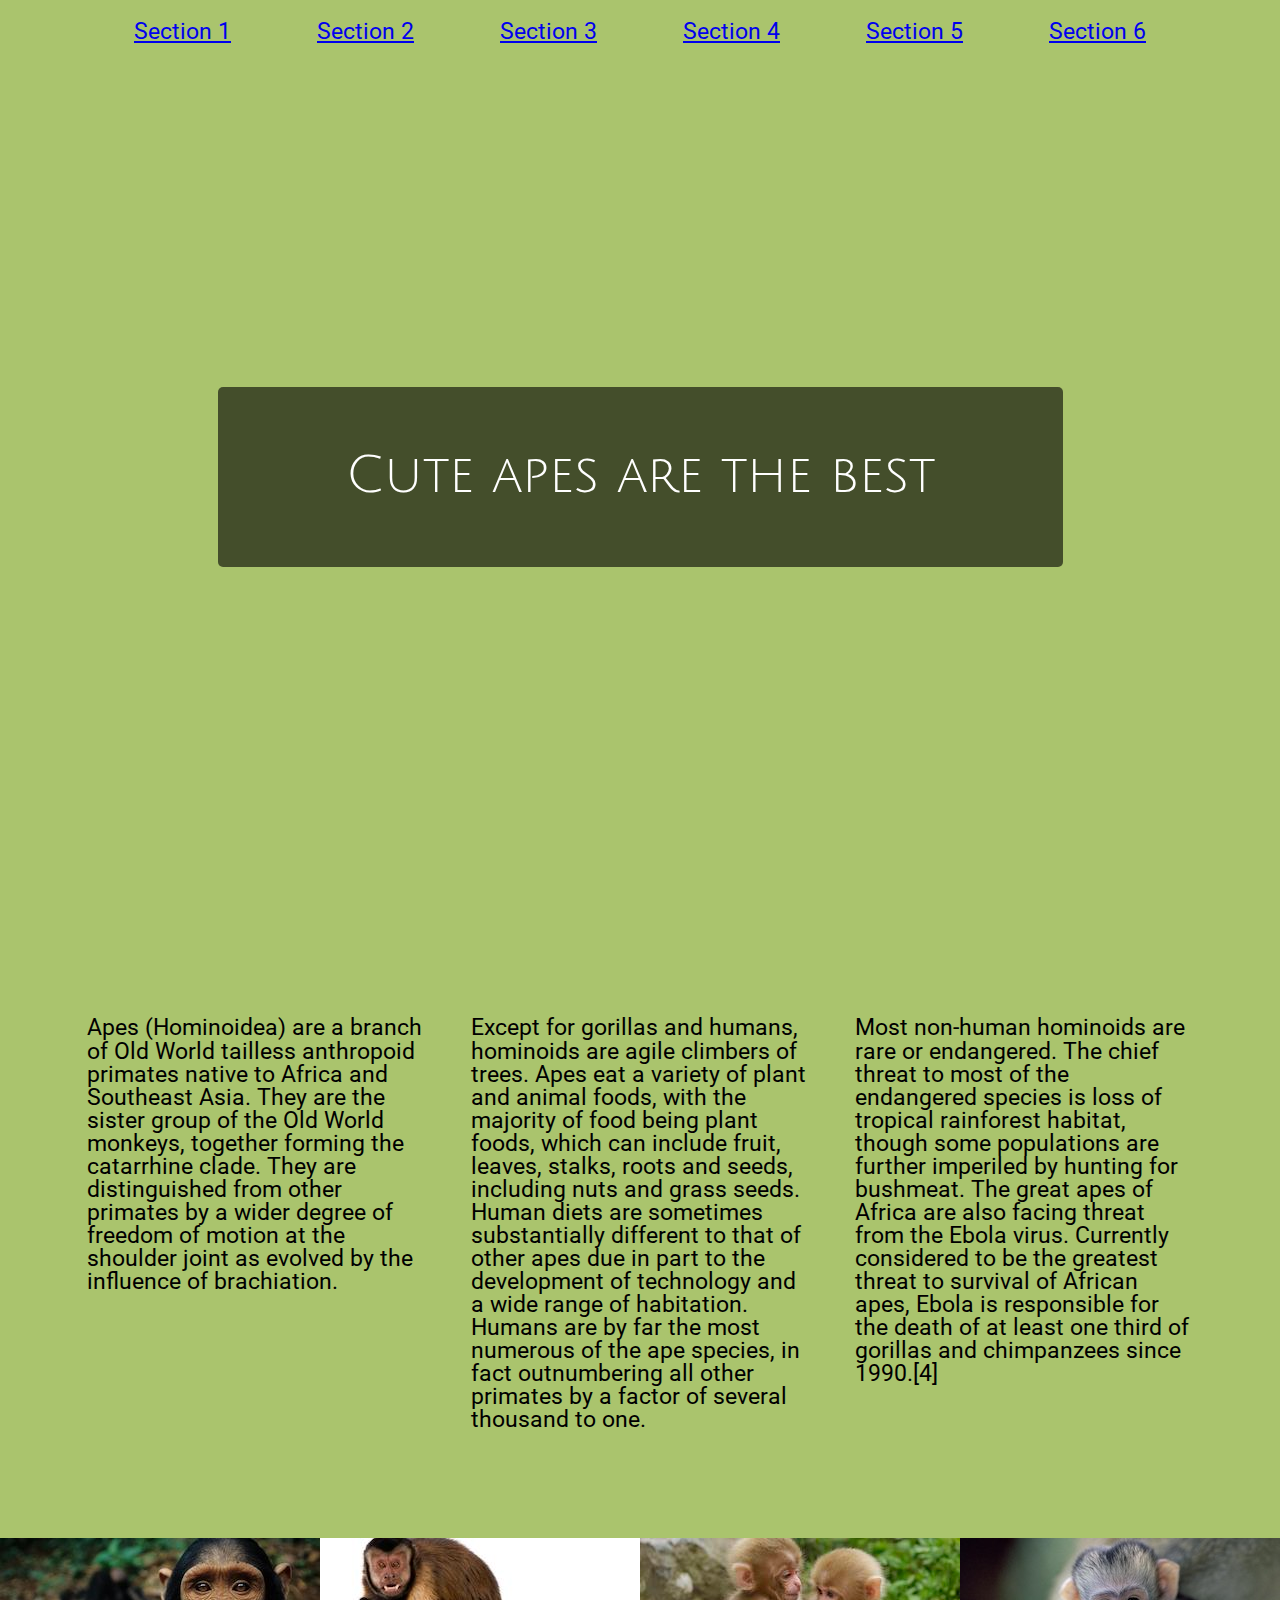
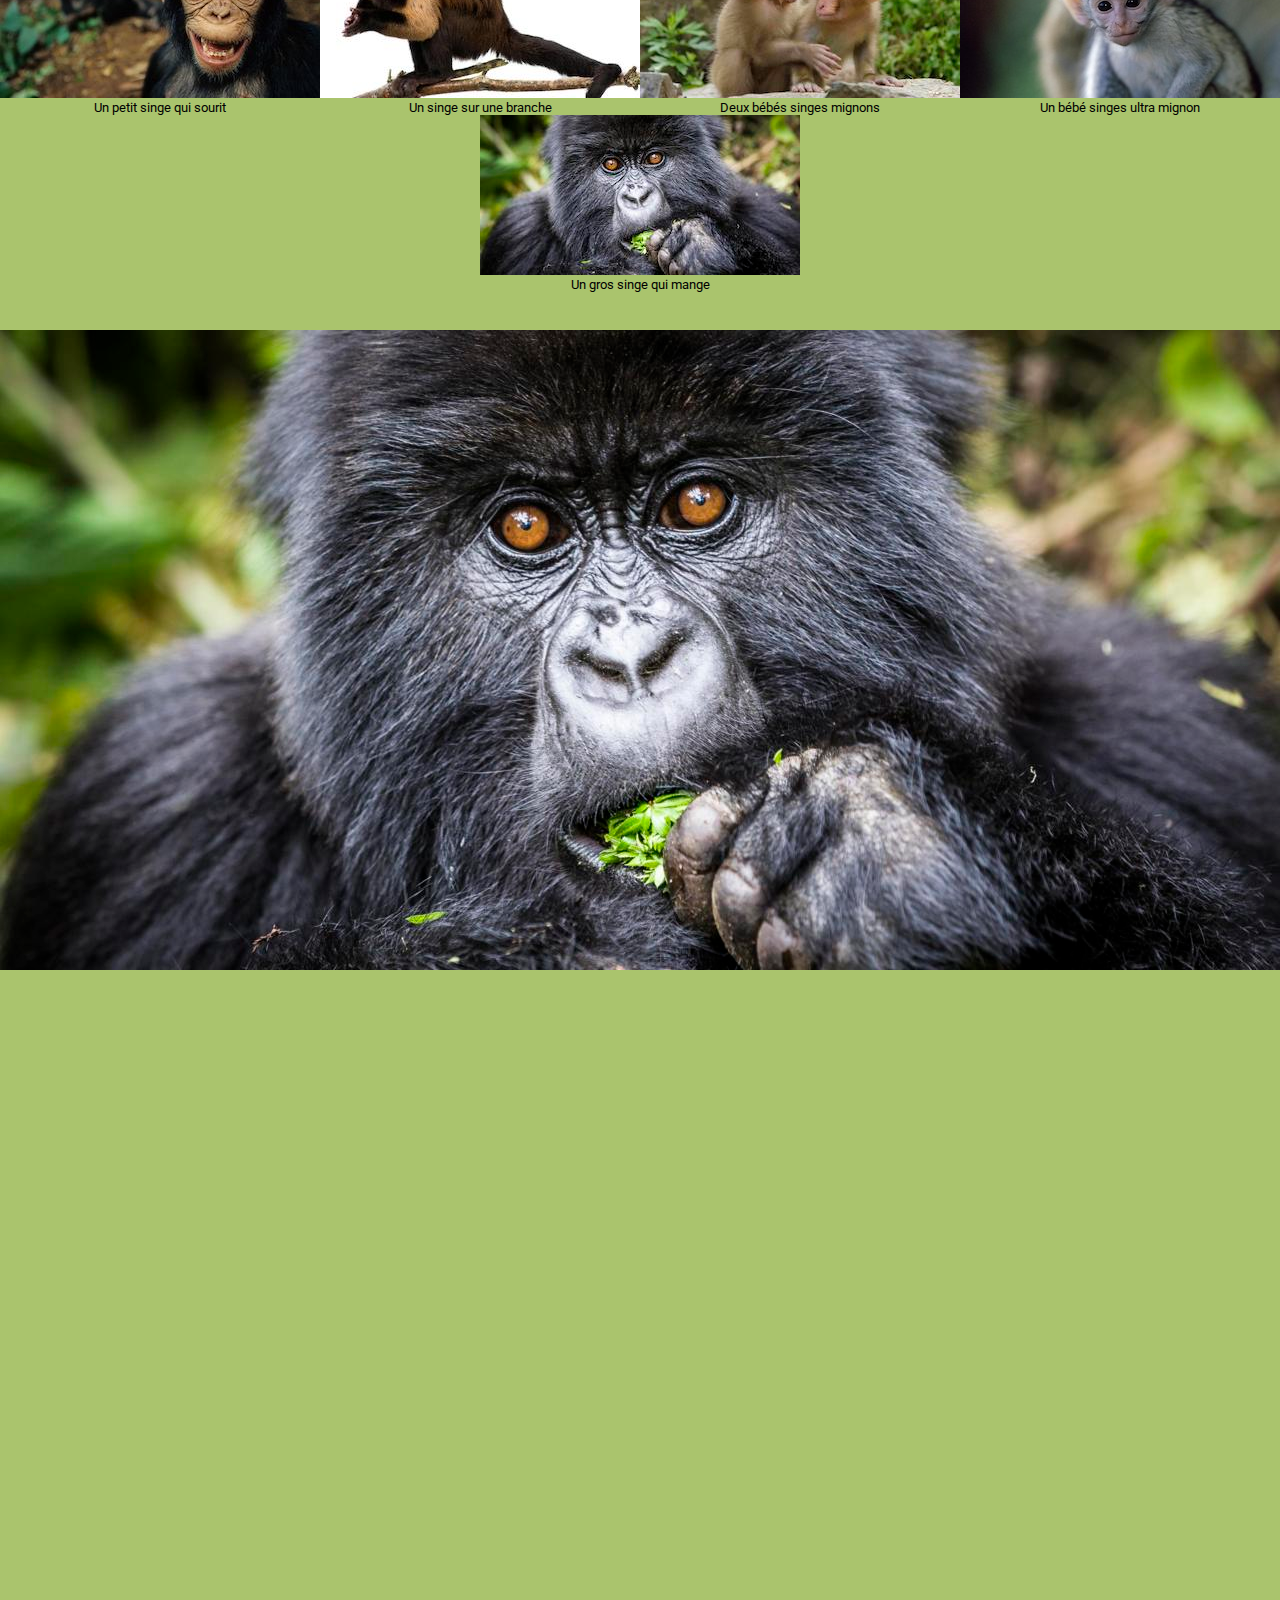
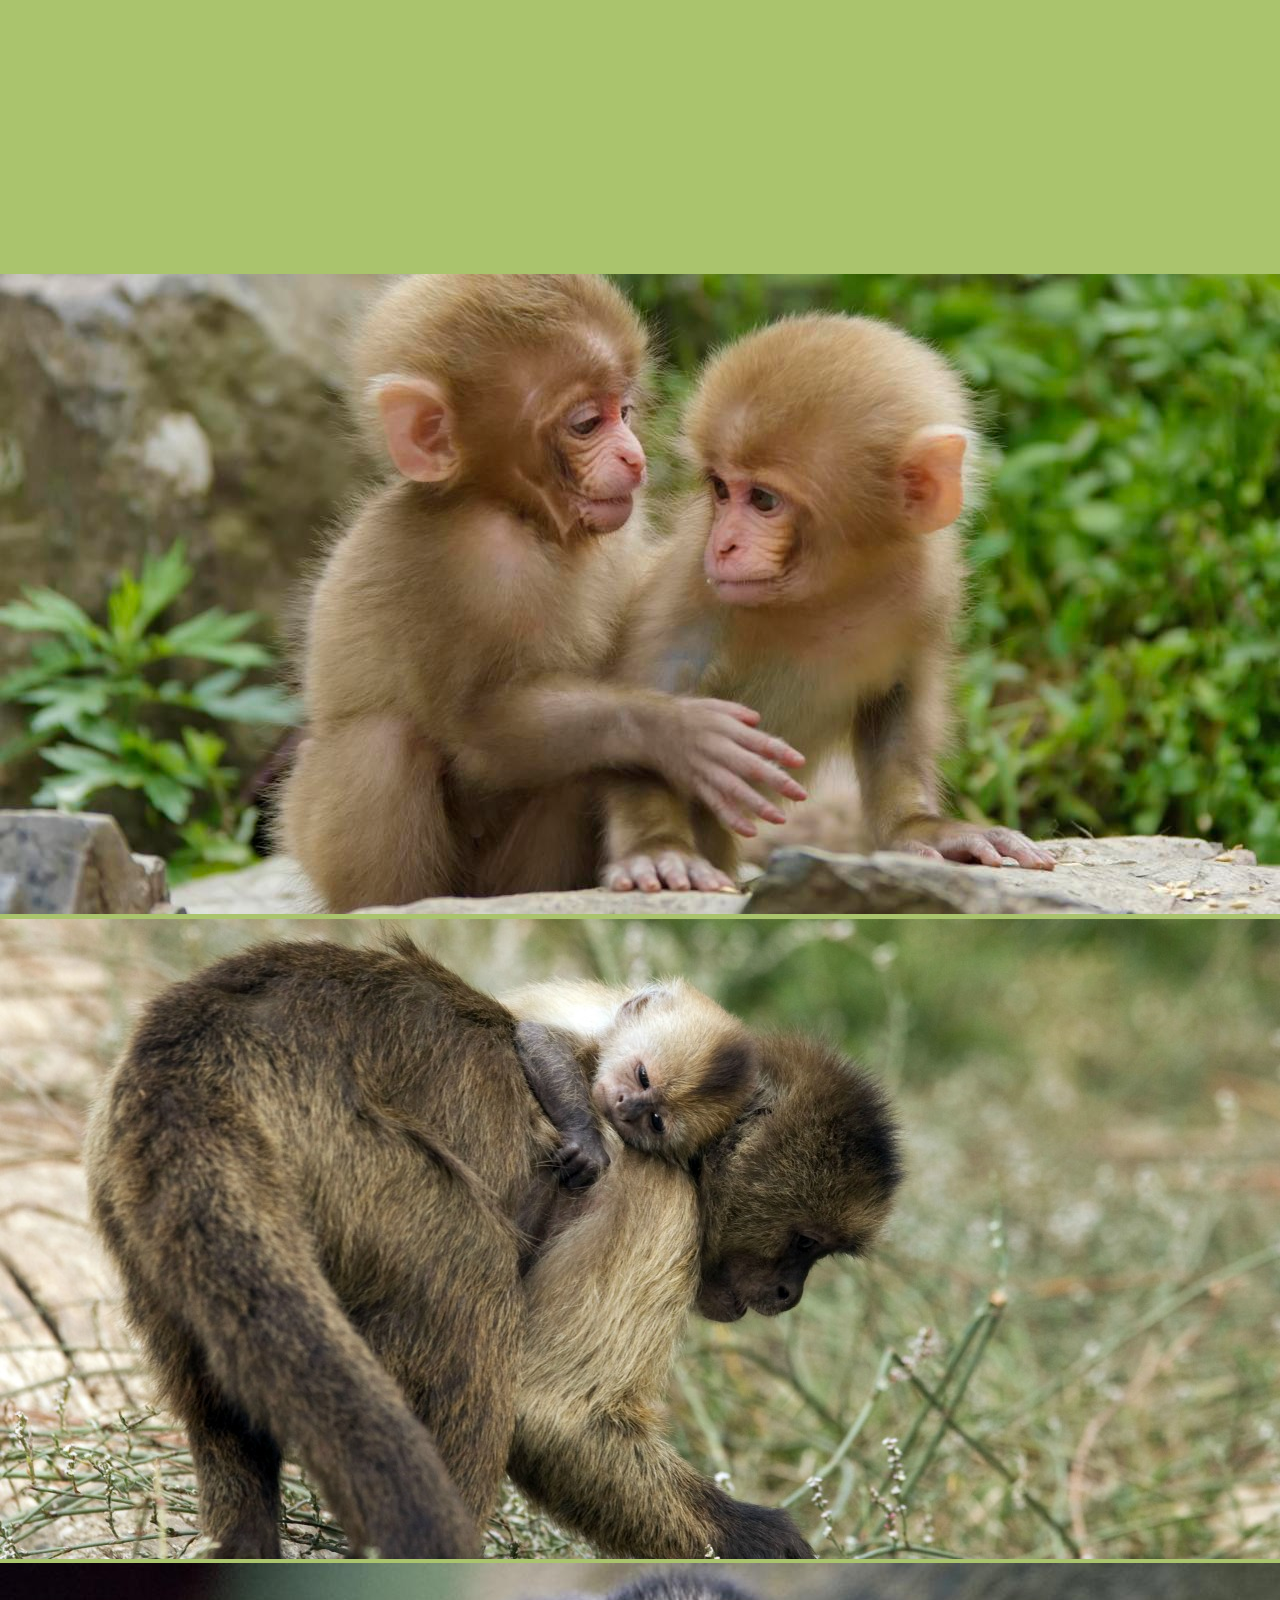
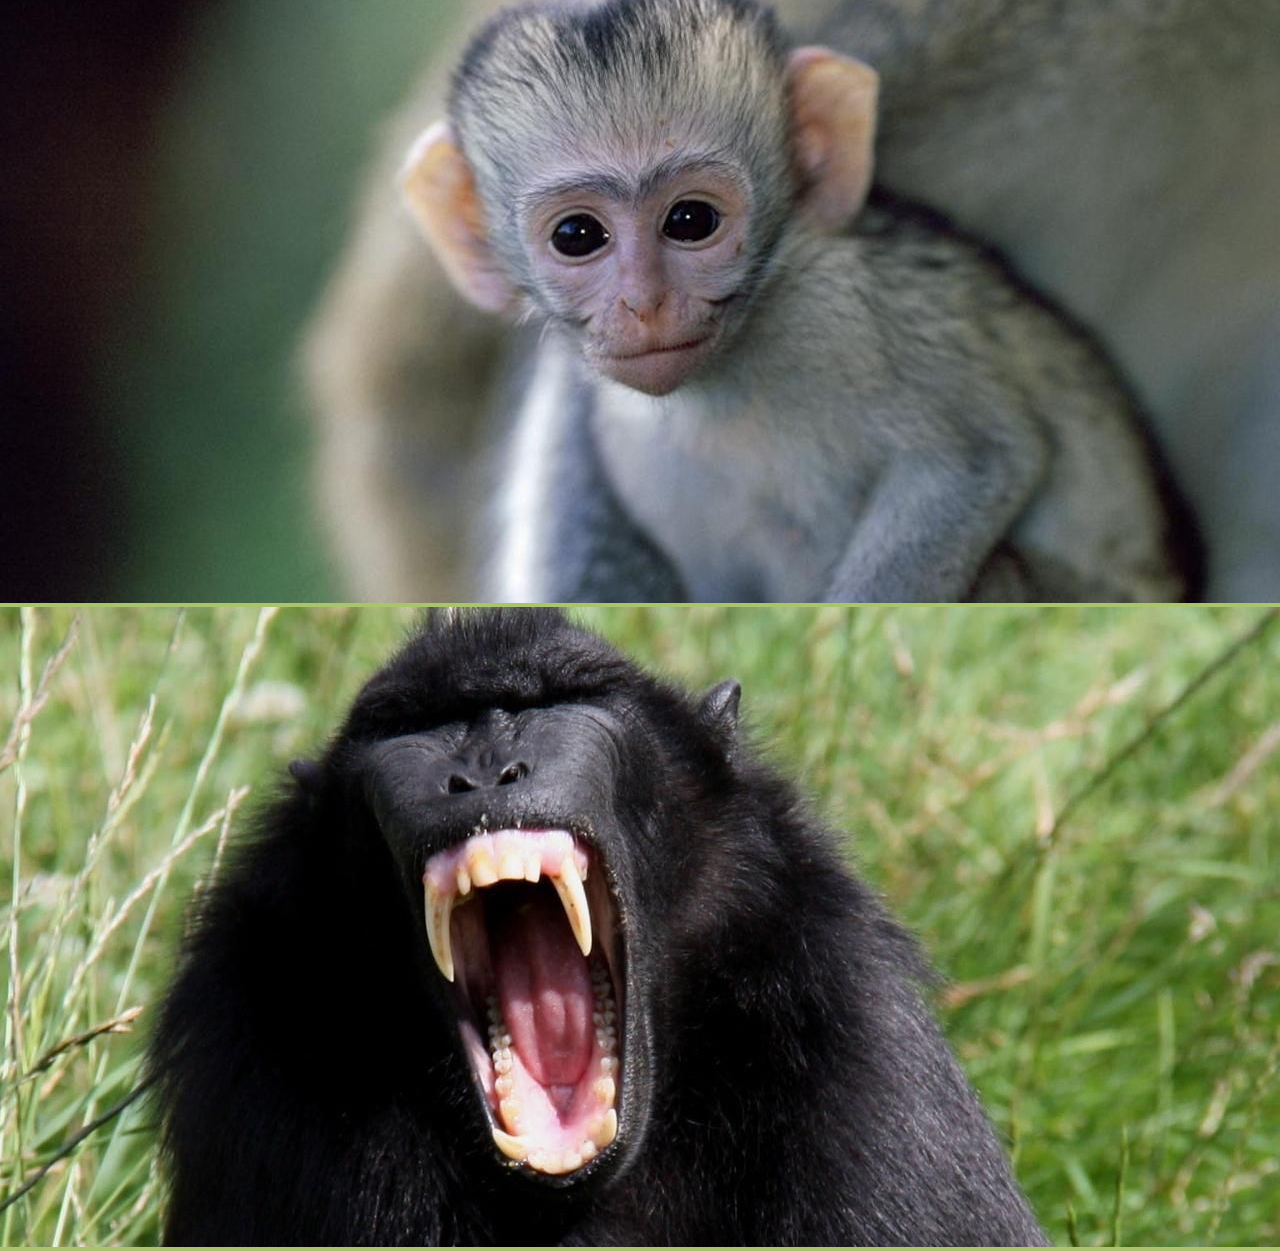
==== ApesWebSite/index.html @ b2cfdd78 "je commit mais y a un gros soucis de link entre css html que je dois trouver" ====
<!DOCTYPE html>

<html lang="en" dir="ltr">
  <head>
    <meta charset="utf-8">
    <link rel="stylesheet" type="text/css" href="css/layout.css" />
    <link rel="stylesheet" href="css/reset.css">
    <link rel="stylesheet" href="css/other.css">
    <link rel="stylesheet" href="css/typography.css">
    <link href="https://fonts.googleapis.com/css?family=Julius+Sans+One|Roboto" rel="stylesheet">

    <title>Apes for life</title>

    <style media="screen">
      li {
        display: inline-block;
        justify-content: center;
      }
      nav{
      	display: flex;
      	flex-flow: row wrap;
      	justify-content: space-around;
        padding: 20px;
      }
      nav li{
      	margin: 0px 40px;
      	padding: 0px;
      }
    </style>
  </head>
  <body>
    <header>
  		<nav>
  			<ul>
  			  <li><a href="#sec1">Section 1</a></li>
  			  <li><a href="#sec2">Section 2</a></li>
  			  <li><a href="#sec3">Section 3</a></li>
          <li><a href="#sec4">Section 4</a></li>
          <li><a href="#sec5">Section 5</a></li>
          <li><a href="#sec6">Section 6</a></li>
  			</ul>
  		</nav>
  	</header>

    <section class="sec1">
      <h1>Cute apes are the best</h3>
    </section>

    <section class="sec2" id="sec2">
        <div class='row'>
          <div class='column'>
            <div>
              Apes (Hominoidea) are a branch of Old World tailless anthropoid primates native to Africa and Southeast Asia. They are the sister group of the Old World monkeys, together forming the catarrhine clade. They are distinguished from other primates by a wider degree of freedom of motion at the shoulder joint as evolved by the influence of brachiation.
            </div>
          </div>
          <div class='column'>
            <div>
              Except for gorillas and humans, hominoids are agile climbers of trees. Apes eat a variety of plant and animal foods, with the majority of food being plant foods, which can include fruit, leaves, stalks, roots and seeds, including nuts and grass seeds. Human diets are sometimes substantially different to that of other apes due in part to the development of technology and a wide range of habitation. Humans are by far the most numerous of the ape species, in fact outnumbering all other primates by a factor of several thousand to one.
            </div>
          </div>
          <div class='column'>
            <div>
              Most non-human hominoids are rare or endangered. The chief threat to most of the endangered species is loss of tropical rainforest habitat, though some populations are further imperiled by hunting for bushmeat. The great apes of Africa are also facing threat from the Ebola virus. Currently considered to be the greatest threat to survival of African apes, Ebola is responsible for the death of at least one third of gorillas and chimpanzees since 1990.[4]
            </div>
          </div>
        </div>
      </div>
    </section>

    <section class="sec3" id="sec3">
          <figure>
            <img src="img/small/monkey2_small.jpg" alt="Un petit singe qui sourit">
            <figcaption>Un petit singe qui sourit</figcaption>
          </figure>
          <figure>
            <img src="img/small/monkey3_small.jpg" alt="Un singe sur une branche">
              <figcaption>Un singe sur une branche</figcaption>
          </figure>
          <figure>
            <img src="img/small/monkey4_small.jpg" alt="Deux bébés singes très mignons">
              <figcaption>Deux bébés singes mignons</figcaption>
          </figure>
          <figure>
            <img src="img/small/monkey5_small.jpg" alt="Un bébé singes ultra mignon">
            <figcaption>Un bébé singes ultra mignon</figcaption>
          </figure>
          <figure>
            <img src="img/small/monkey6_small.jpg" alt="Un gros singe qui mange">
            <figcaption>Un gros singe qui mange</figcaption>
          </figure>
    </section>

    <section class="sec4" id="sec4">
      <img src="img/large/Uganda-Gorilla-Tours.jpg" alt="Un beau gorille">
    </section>

    <section class="sec5" id="sec5">
    </section>

    <section class="sec6" id="sec6">
      <div class="">
        <img src="img/large/p043lqmb.jpg" alt="">
      </div>

      <div class="">
        <img src="img/large/Un-capucin-a-poitrine-jaune-est-ne-au-zoo-de-la-Palmyre.jpg" alt="">
      </div>

      <div class="">
        <img src="img/large/p026105t-baby-monkey-images-5.jpg" alt="">
      </div>

      <div class="">
        <img src="img/large/db0dac5d9dffa829c994e19e47466baf.jpg" alt="">
      </div>
    </section>
  </body>
</html>
---- ApesWebSite/css/layout.css ----
body{
  background-color: white;

}

.sec1{

  display: flex;
  justify-content: center;
  align-items: center;
  background: url('/css/img/01-snub-nosed-monkey.jpg') top center;
  background-size: cover;
  min-height: 92vh;

}


.sec2{
  display: flex;
  flex-direction: column;
  padding-top: 3%;
  margin: 5%;
}

.row {
  display: flex;
  flex-direction: row;
  flex-wrap: wrap;
  width: 100%;
}

.column {
  display: flex;
  flex-direction: column;
  flex-basis: 100%;
  flex: 1;
  margin: 2%;
}

.sec3{
  display: flex;
  flex-wrap: wrap;
  padding-top: 20px;
  align-items: center;
  justify-content: center;
}

.sec4 {
  padding-top: 3%;
}

.sec4 img {
  width: 100%;
}


.sec5 {
  background-image: url('/css/img/inspired-2013-05-monkey-main.jpg');
  background-attachment: fixed;
  background-size: cover;
  background-position: top center;
  min-height: 100vh;

}

.sec6{
  display: flex;
  flex-direction: row;
  flex-wrap: wrap;
}



@media screen and (max-width: 414px) {
  body {
    background-color: #BEC5AD;
  }
}

@media screen and (min-width: 415px) and (max-width: 1419px){
  body {
    background-color: #AAC46D;
  }
}

@media screen and (min-width: 1420px) and (max-width: 1919px){
  body {
    background-color: #519872;
  }
}

@media screen and (min-width: 1920px) {
  body {
    background-color: #A4B494;
  }
}
---- ApesWebSite/css/typography.css ----
h1{
  color: white;
  Background-color: rgba(0, 0, 0, 0.6);
  padding: 5% 10% 5% 10%;
  font-size: 4vw;
  font-family: 'Julius Sans One', sans-serif;
  border-radius: 5px;
}

body{
  font-family: 'Roboto', sans-serif;
  font-size: 1.8vw;
}

figcaption {
  font-size: 1vw;
  text-align: center;
}
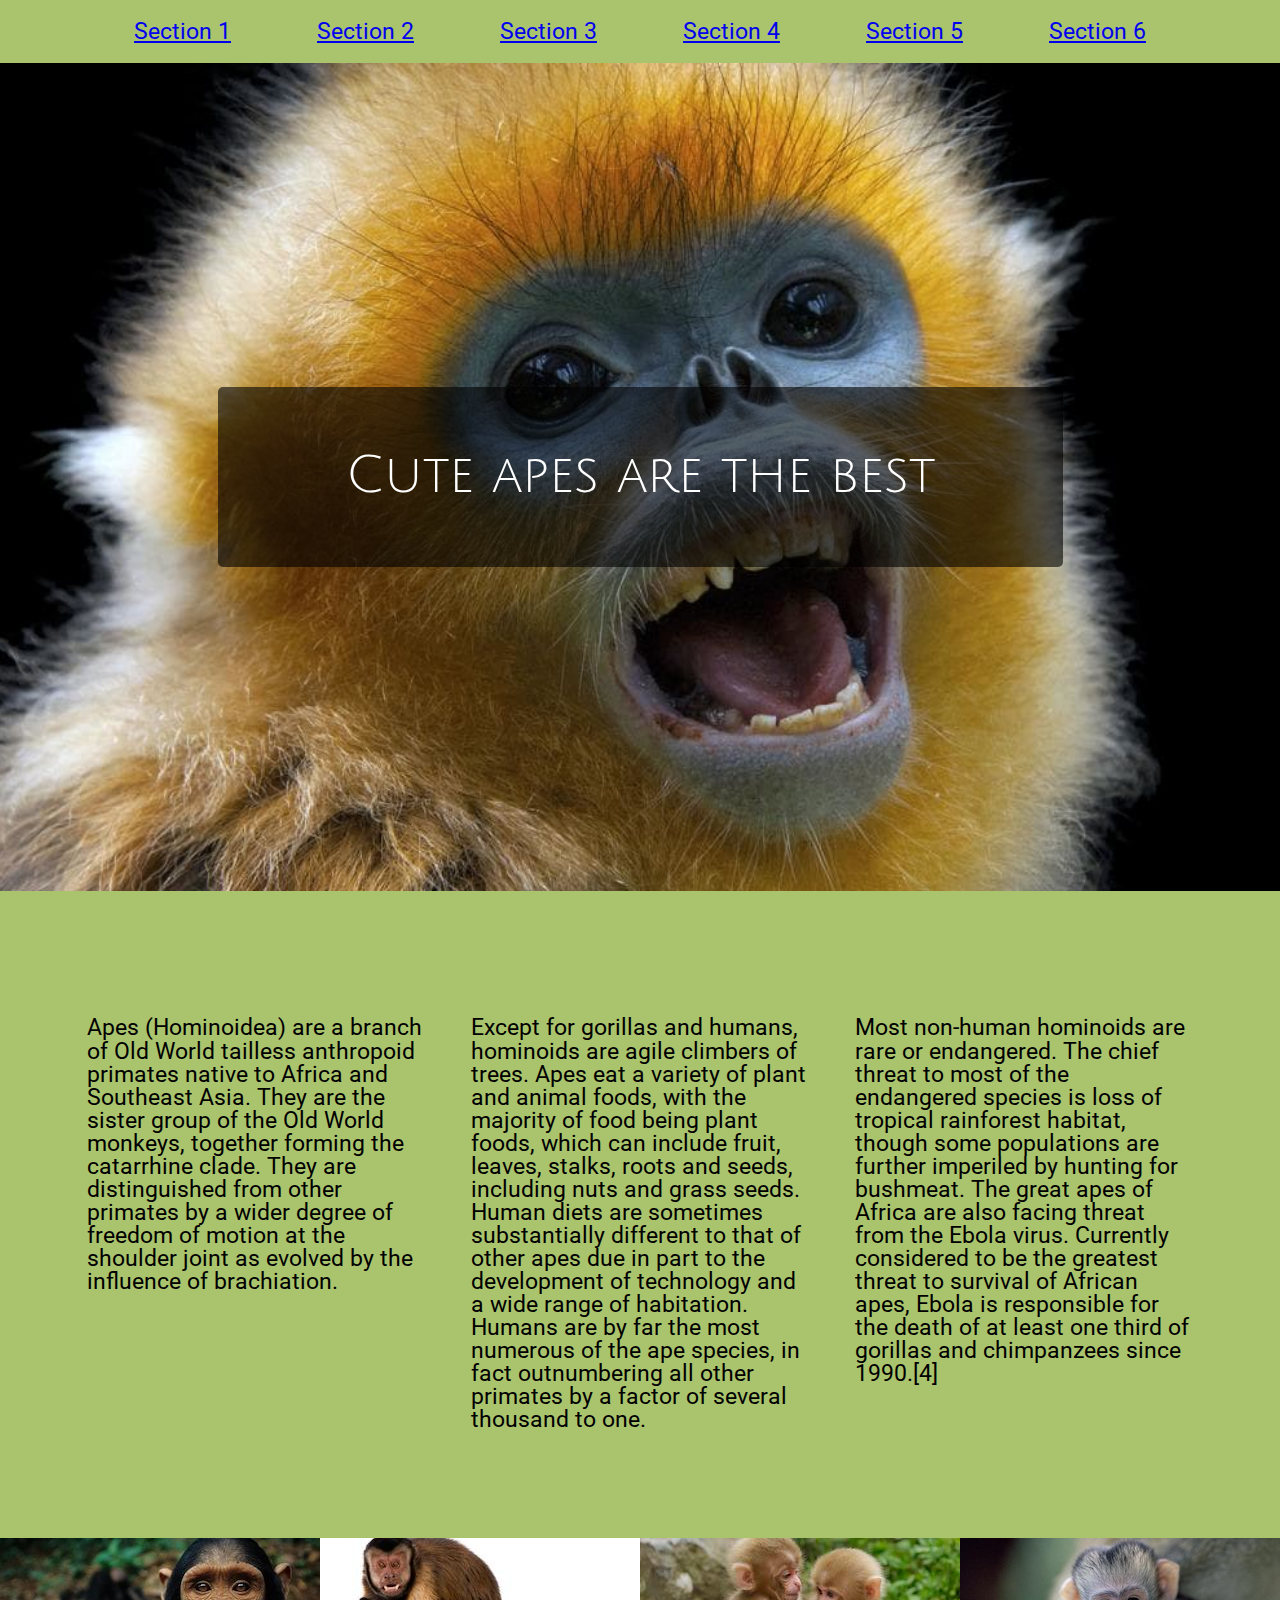
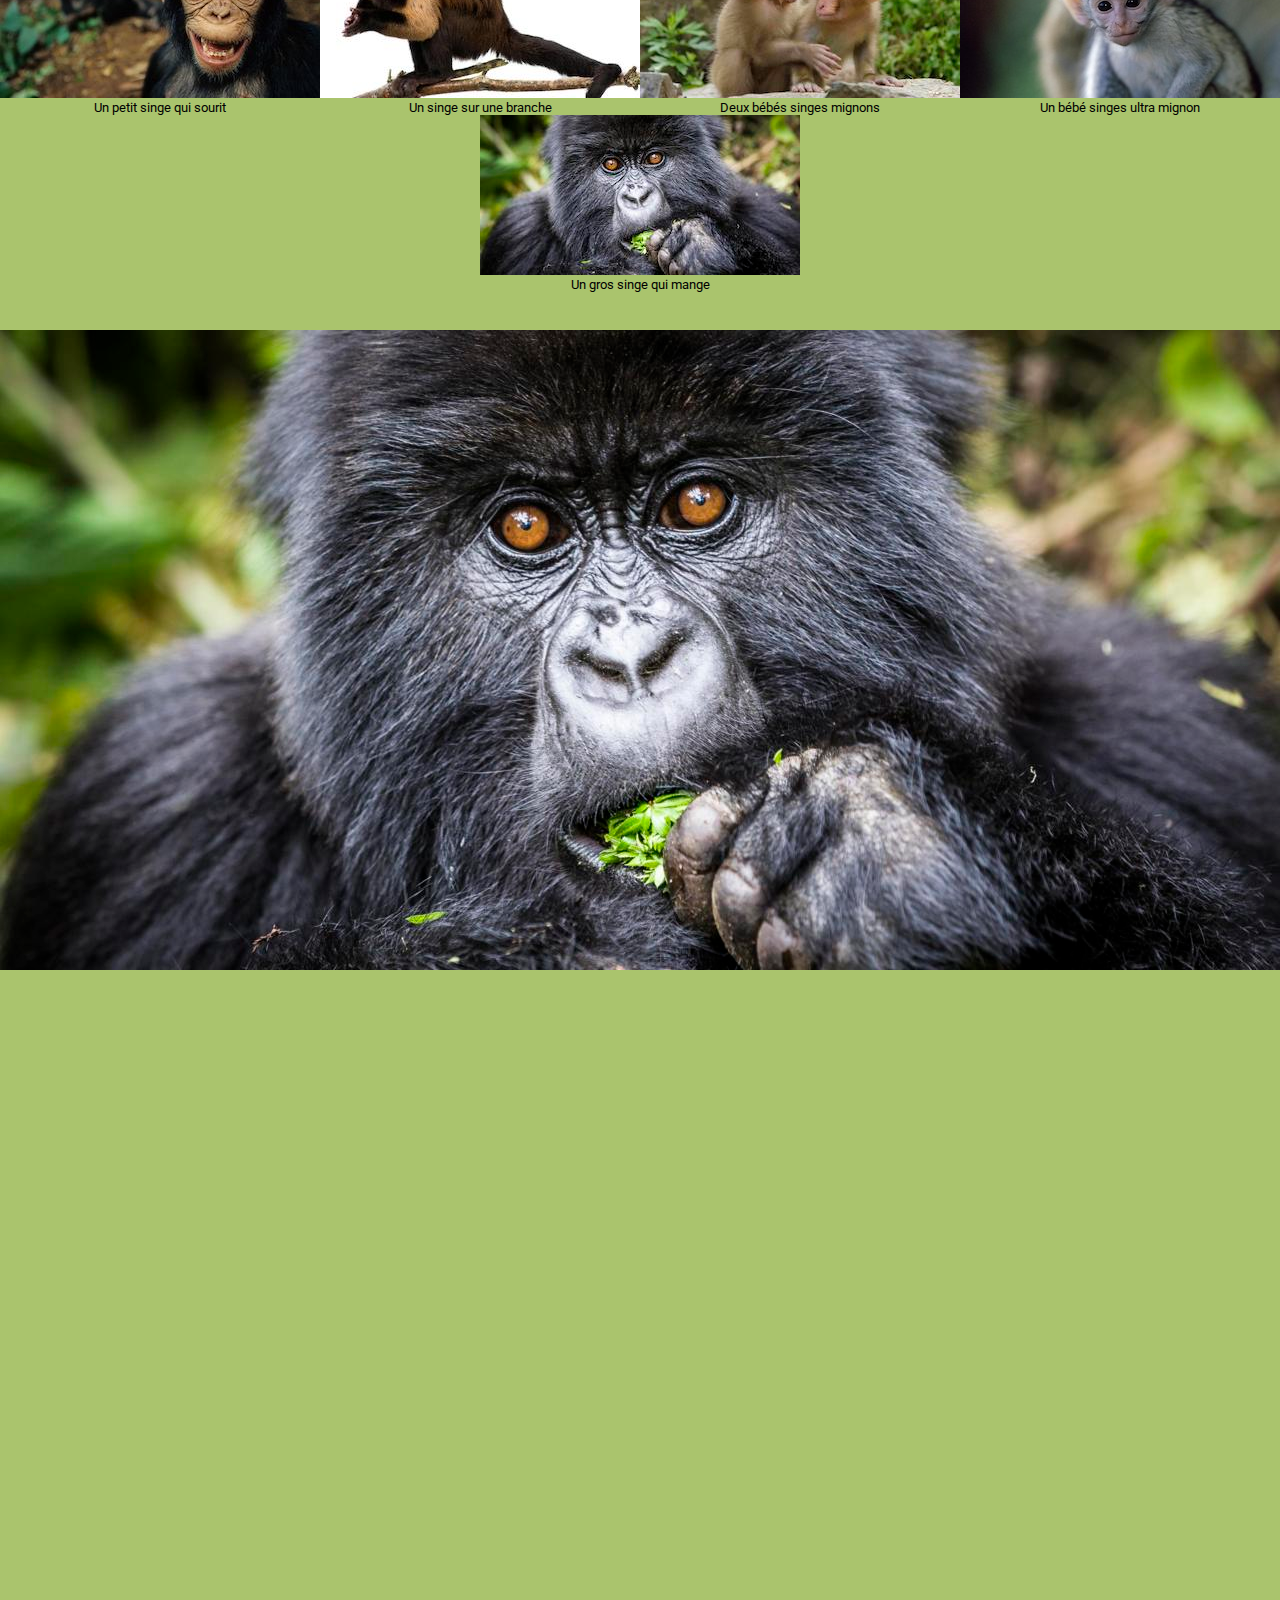
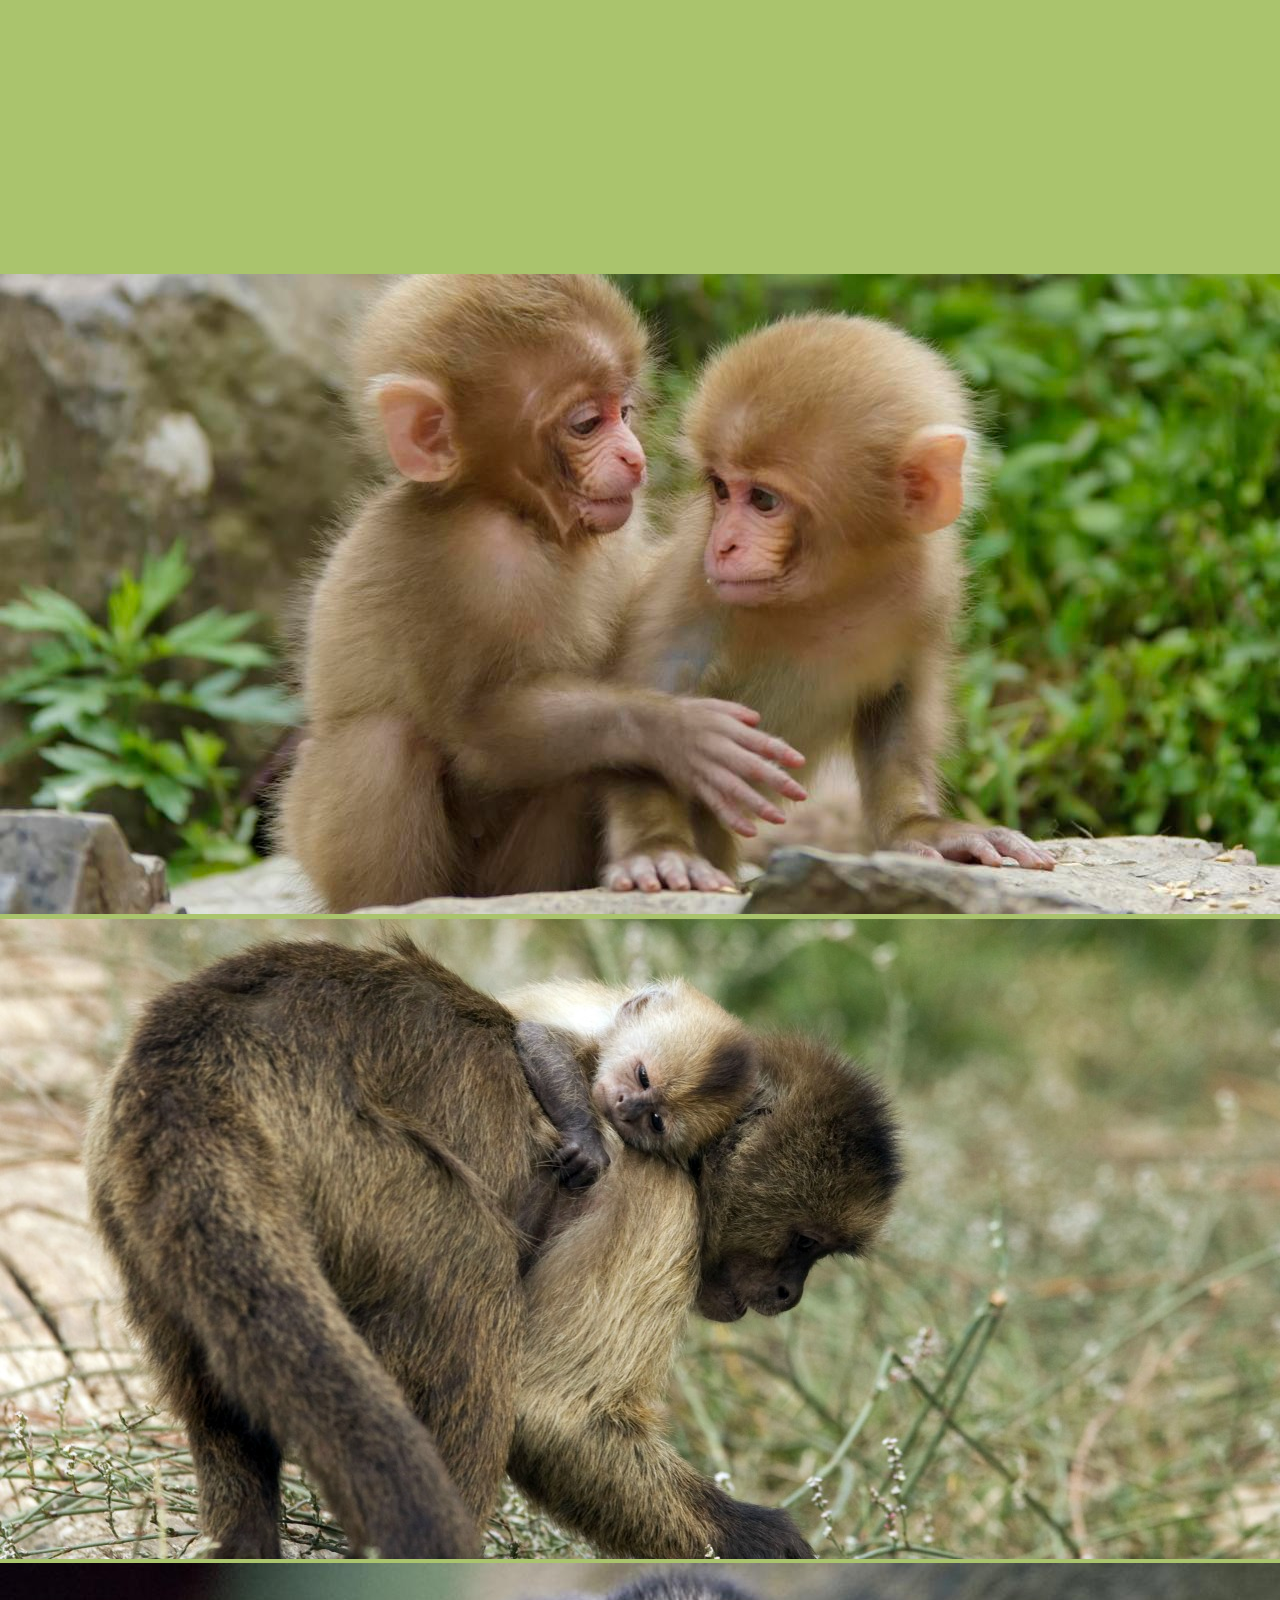
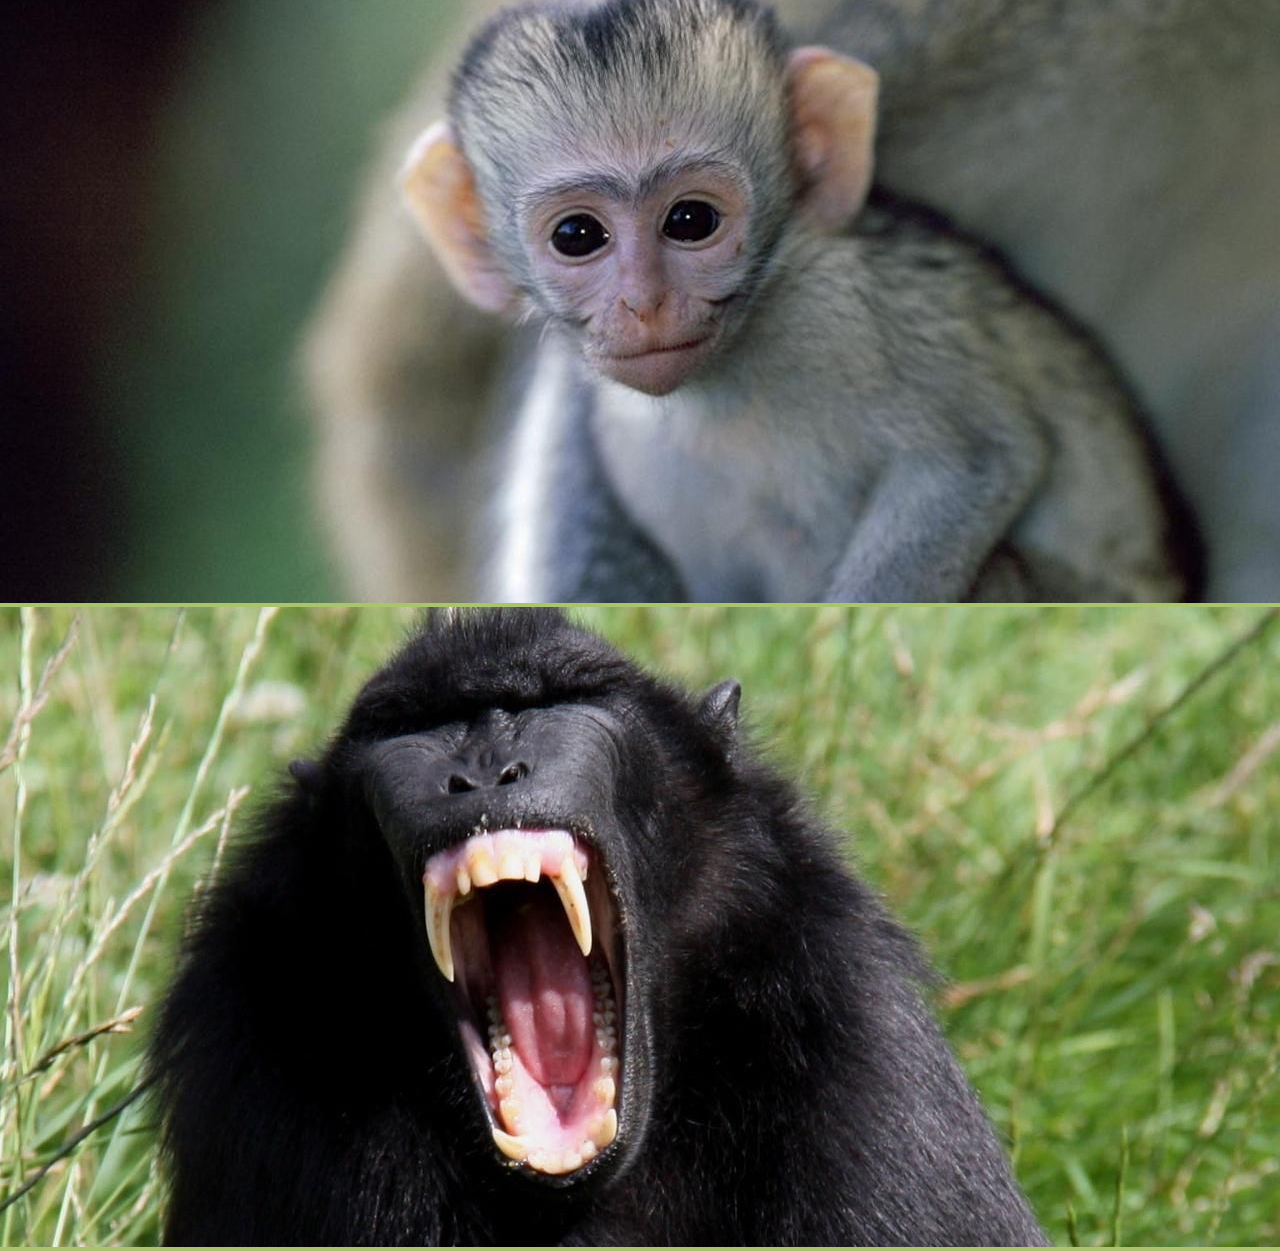
==== commit de7ef4e4: "si on oublie le git add ça marche pas c'est sûre" ====
--- a/ApesWebSite/index.html
+++ b/ApesWebSite/index.html
@@ -4,9 +4,9 @@
   <head>
     <meta charset="utf-8">
     <link rel="stylesheet" type="text/css" href="css/layout.css" />
-    <link rel="stylesheet" href="css/reset.css">
-    <link rel="stylesheet" href="css/other.css">
-    <link rel="stylesheet" href="css/typography.css">
+    <link rel="stylesheet" type="text/css" href="css/reset.css">
+    <link rel="stylesheet" type="text/css" href="css/other.css">
+    <link rel="stylesheet" type="text/css" href="css/typography.css">
     <link href="https://fonts.googleapis.com/css?family=Julius+Sans+One|Roboto" rel="stylesheet">
 
     <title>Apes for life</title>
@@ -98,19 +98,19 @@
     </section>
 
     <section class="sec6" id="sec6">
-      <div class="">
+      <div class="sec6_img">
         <img src="img/large/p043lqmb.jpg" alt="">
       </div>
 
-      <div class="">
+      <div class="sec6_img">
         <img src="img/large/Un-capucin-a-poitrine-jaune-est-ne-au-zoo-de-la-Palmyre.jpg" alt="">
       </div>
 
-      <div class="">
+      <div class="sec6_img">
         <img src="img/large/p026105t-baby-monkey-images-5.jpg" alt="">
       </div>
 
-      <div class="">
+      <div class="sec6_img">
         <img src="img/large/db0dac5d9dffa829c994e19e47466baf.jpg" alt="">
       </div>
     </section>
--- a/ApesWebSite/css/layout.css
+++ b/ApesWebSite/css/layout.css
@@ -8,7 +8,7 @@
   display: flex;
   justify-content: center;
   align-items: center;
-  background: url('/css/img/01-snub-nosed-monkey.jpg') top center;
+  background: url('../css/img/01-snub-nosed-monkey.jpg') top center;
   background-size: cover;
   min-height: 92vh;
 
@@ -55,7 +55,7 @@
 
 
 .sec5 {
-  background-image: url('/css/img/inspired-2013-05-monkey-main.jpg');
+  background-image: url('../css/img/inspired-2013-05-monkey-main.jpg');
   background-attachment: fixed;
   background-size: cover;
   background-position: top center;
@@ -63,13 +63,13 @@
 
 }
 
-.sec6{
-  display: flex;
-  flex-direction: row;
-  flex-wrap: wrap;
+
+.sec6 img {
+  width: 100%;
 }
-
-
+.sec6_img {
+  object-fit: cover;
+}
 
 @media screen and (max-width: 414px) {
   body {
